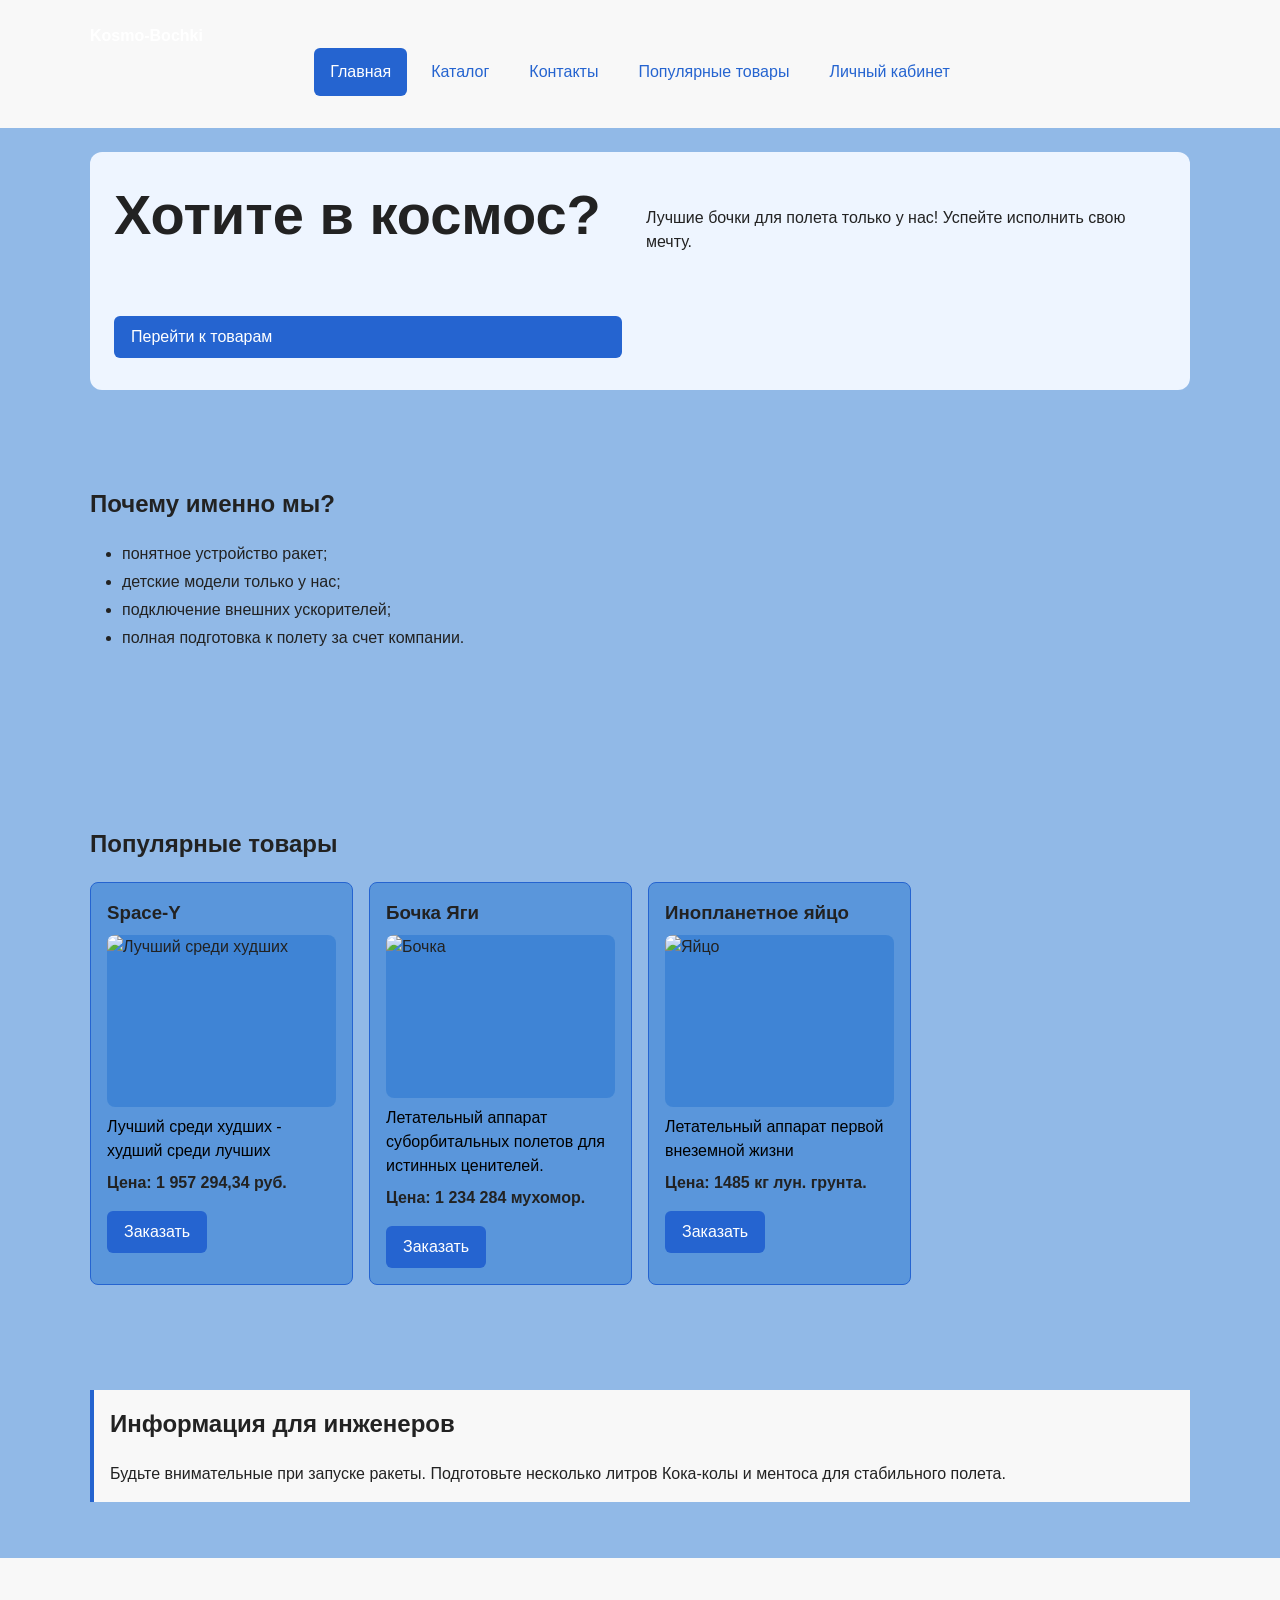
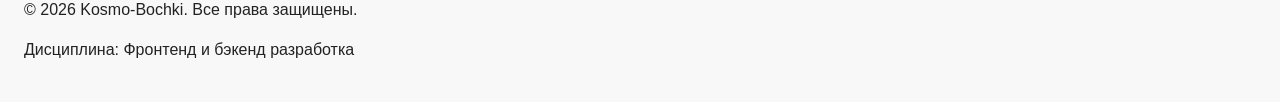
==== index.html @ 41434cd0 "KR3" ====
<!DOCTYPE html>
<html lang="ru">
<head>
  <meta charset="UTF-8">
  <meta name="viewport" content="width=device-width, initial-scale=1.0">
  <meta name="description" content="Космос">

  <meta property="og:type" content="website">
  <meta property="og:title" content="Космос">
  <meta property="og:description" content="Учебный frontend-проект интернет-магазина.">
  <meta property="og:image" content="https://VV00nder.github.io/kr1-html-css-shop/images/preview.jpg">

  <title>Космо-бочки</title>

  <link rel="stylesheet" href="css/style.css">
  <link rel="stylesheet" href="css/responsive.css">
  <script src="js/main.js" defer></script>
</head>
<body>
  <header class="site-header">
    <div class="site-header__inner">
      <a class="site-header__logo" href="index.html">Kosmo-Bochki</a>

      <nav class="site-nav" aria-label="Основная навигация">
        <ul class="site-nav__list">
          <li class="site-nav__item">
            <a class="site-nav__link site-nav__link--active" href="index.html" aria-current="page">Главная</a>
          </li>
          <li class="site-nav__item">
            <a class="site-nav__link" href="catalog.html">Каталог</a>
          </li>
          <li class="site-nav__item">
            <a class="site-nav__link" href="contacts.html">Контакты</a>
          </li>
          <li class="site-nav__item">
            <a class="site-nav__link" href="index.html#popular">Популярные товары</a>
          </li>
          <li class="site-nav__item">
            <a class = "site-nav__link" href="lk.html">
              Личный кабинет
            </a>
          </li>
        </ul>
      </nav>
    </div>
  </header>

  <main class="page">
    <section class="hero">
      <h1 class="hero__title">Хотите в космос?
      </h1>
      <p class="hero__text">
        Лучшие бочки для полета только у нас! Успейте исполнить свою мечту.
      </p>
      <a class="button button--primary" href="#popular">Перейти к товарам</a>
    </section>

    <section class="section" id="advantages">
      <h2 class="section__title">Почему именно мы?</h2>

      <ul class="info-list">
        <li class="info-list__item">понятное устройство ракет;</li>
        <li class="info-list__item">детские модели только у нас;</li>
        <li class="info-list__item">подключение внешних ускорителей;</li>
        <li class="info-list__item">полная подготовка к полету за счет компании.</li>
      </ul>
    </section>

    <section class="section" id="popular">
      <h2 class="section__title">Популярные товары</h2>

      <div class="products-grid">
        <article class="product-card product-card--featured">
          <h3 class="product-card__title">Space-Y</h3>
          <img src=".\images\Space-Y.jpg" alt="Лучший среди худших" class="product-card__image">
          <p class="product-card__description">Лучший среди худших - худший среди лучших</p>
          <p class="product-card__price">Цена: 1 957 294,34 руб.</p>
          <button class="button button--primary product-card__button" type="button" data-product="Товар 1">
            Заказать
          </button>
        </article>

        <article class="product-card product-card--featured">
          <h3 class="product-card__title">Бочка Яги</h3>
          <img src=".\images\bochka.jpg" alt="Бочка" class = "product-card__image">
          <p class="product-card__description">Летательный аппарат суборбитальных полетов для истинных ценителей.</p>
          <p class="product-card__price">Цена: 1 234 284 мухомор.</p>
          <button class="button button--primary product-card__button" type="button" data-product="Товар 2">
            Заказать
          </button>
        </article>

        <article class="product-card product-card--featured">
          <h3 class="product-card__title">Инопланетное яйцо</h3>
          <img src="./images/Luntik.jpg" alt="Яйцо" class="product-card__image">
          <p class="product-card__description">Летательный аппарат первой внеземной жизни</p>
          <p class="product-card__price">Цена: 1485 кг лун. грунта.</p>
          <button class="button button--primary product-card__button" type="button" data-product="Товар 3">
            Заказать
          </button>
        </article>
      </div>
    </section>

    <aside class="info-note">
      <h2 class="info-note__title">Информация для инженеров</h2>
      <p class="info-note__text">
        Будьте внимательные при запуске ракеты. Подготовьте  несколько литров Кока-колы и ментоса для стабильного полета.
      </p>
    </aside>
  </main>

  <footer class="site-footer" id="contacts">
    <div class="site-footer__inner">
      <p class="site-footer__text">&copy; 2026 Kosmo-Bochki. Все права защищены.</p>
      <p class="site-footer__text">Дисциплина: Фронтенд и бэкенд разработка</p>
    </div>
  </footer>

  <dialog class="order-dialog" id="order-dialog" aria-labelledby="order-dialog-title">
    <h2 class="order-dialog__title" id="order-dialog-title">Оформление заявки</h2>

    <form class="order-form" id="order-form" action="#" method="post" novalidate>
      <input id="selected-product" name="selected-product" type="hidden">

      <div class="order-form__field">
        <label class="order-form__label" for="order-name">Имя</label>
        <input
          class="order-form__input"
          id="order-name"
          name="name"
          type="text"
          placeholder="Введите ваше имя"
          minlength="2"
          autocomplete="given-name"
          required
        >
      </div>

      <div class="order-form__field">
        <label class="order-form__label" for="order-email">E-mail</label>
        <input
          class="order-form__input"
          id="order-email"
          name="email"
          type="email"
          placeholder="example@mail.ru"
          autocomplete="email"
          required
        >
      </div>

      <div class="order-form__field">
        <label class="order-form__label" for="order-phone">Телефон</label>
        <input
          class="order-form__input"
          id="order-phone"
          name="phone"
          type="tel"
          inputmode="tel"
          placeholder="+7 (900) 000-00-00"
          pattern="^\+7 \(\d{3}\) \d{3}-\d{2}-\d{2}$"
          required
        >
        <small class="order-form__hint">Формат: +7 (900) 000-00-00</small>
      </div>

      <div class="order-form__field">
        <label class="order-form__label" for="order-date">Дата связи</label>
        <input class="order-form__input" id="order-date" name="date" type="date">
      </div>

      <div class="order-form__field">
        <label class="order-form__label" for="order-topic">Тема заявки</label>
        <select class="order-form__select" id="order-topic" name="topic" required>
          <option value="">Выберите тему</option>
          <option value="product">Заказ товара</option>
          <option value="consultation">Консультация</option>
          <option value="delivery">Доставка</option>
        </select>
      </div>

      <div class="order-form__field">
        <label class="order-form__label" for="order-comment">Комментарий</label>
        <textarea
          class="order-form__textarea"
          id="order-comment"
          name="comment"
          rows="4"
          placeholder="Укажите дополнительную информацию"
        ></textarea>
      </div>

      <div class="order-form__field">
        <label class="order-form__label">
          <input
            class="order-form__checkbox"
            id="order-agreement"
            name="agreement"
            type="checkbox"
            required
          >
          Я согласен на обработку данных
        </label>
      </div>

      <div class="order-form__actions">
        <button class="button button--secondary" type="button" id="close-order-dialog">Закрыть</button>
        <button class="button button--primary" type="submit">Отправить заявку</button>
      </div>
    </form>
  </dialog>

  <p class="success-message" id="success-message" role="status" hidden>
    Форма успешно отправлена!
  </p>
</body>
</html>
---- css/style.css ----
/* ==========================================================================
   Оглавление
   1. Переменные проекта (дизайн-токены)
   2. Базовые стили
   3. Каркас страницы: page, site-header, site-nav, site-footer, breadcrumbs
   4. Компоненты: button, hero, section, info-list, info-note
   5. Компоненты: products-grid, product-card
   6. Компоненты: catalog-layout, catalog-filters
   7. Компоненты: order-dialog, order-form, success-message
   8. Состояния и утилиты
   ========================================================================== */


/* ==========================================================================
   1. Переменные проекта
   ========================================================================== */

:root {
  /* Цвета */
  --color-bg: #2575d080;
  --color-text: #222222;
  --color-muted: #000000;
  --color-primary: #2564d0;
  --color-primary-dark: #d02542;
  --color-border: #00253c;
  --color-surface: #f8f8f8;
  --color-surface-accent: #eef5ff;
  --color-danger: #b00020;
  --color-success: #258ed0;
  --color-success-bg: #eefaf0;
  --color-white: #ffffff;
  --color-overlay: rgba(0, 0, 0, 0.5);

  /* Отступы */
  --space-xs: 4px;
  --space-sm: 8px;
  --space-md: 16px;
  --space-lg: 24px;
  --space-xl: 32px;

  /* Скругления */
  --radius-sm: 6px;
  --radius-md: 8px;
  --radius-lg: 12px;

  /* Размеры */
  --container-width: 1100px;
}


/* ==========================================================================
   2. Базовые стили
   ========================================================================== */

* {
  box-sizing: border-box;
}

html {
  scroll-behavior: smooth;
}

body {
  margin: 0;
  display: flex;
  flex-direction:column;
  min-height: 100vh;
  font-family: Arial, sans-serif;
  line-height: 1.5;
  color: var(--color-text);
  background-color: var(--color-bg);
}

a {
  color: var(--color-primary);
}

a:hover {
  color: var(--color-primary-dark);
}

a:focus-visible {
  outline: 2px solid var(--color-primary);
  outline-offset: 3px;
}


/* ==========================================================================
  3. Каркас страницы
   ========================================================================== */

/* --- page: основная область страницы (<main>) --- */

.page {
  padding: var(--space-lg);
}
main {
  flex:1;
}
/* --- site-header: шапка сайта --- */

.site-header {
  background-image: url("../images/3d-abstract-space-sky-with-stars-nebula.jpg");
  background-size: cover;
  background-position: center;
  background-repeat: no-repeat;
  padding: var(--space-lg);
  background-color: var(--color-surface);
}

.site-header__inner {
  max-width: var(--container-width);
  margin: 0 auto;
}

.site-header__logo {
  font-weight: 700;
  color: var(--color-white);
  text-decoration: none;
}

/* --- site-nav: основная навигация ---
   Корневой блок; внешний вид задают его элементы. */

.site-nav__list {
  display: flex;
  flex-wrap: wrap;
  justify-content: center;
  align-items: center;
  gap: var(--space-md);
  padding: 0;
  margin: var(--space-md) 0 0;
  list-style: none;
}

.site-nav__item {
  margin-bottom: var(--space-sm);
}

.site-nav__link {
  display: inline-block;
  padding: var(--space-sm) var(--space-md);
  color: var(--color-primary);
  text-decoration: none;
  border-radius: var(--radius-sm);
}

.site-nav__link:hover,
.site-nav__link--active,
.site-nav__link--active:hover {
  color: var(--color-white);
  background-color: var(--color-primary);
}

/* --- site-footer: подвал сайта --- */

.site-footer {
  padding: var(--space-lg);
  background-color: var(--color-surface);
  
}

.site-footer__inner {
  max-width: var(--container-width);
  margin-top: auto;
}

.site-footer__text {
  margin: var(--space-md) 0;
}

/* --- breadcrumbs: хлебные крошки --- */

.breadcrumbs {
  max-width: var(--container-width);
  margin: 0 auto var(--space-md);
  font-size: 14px;
  color: var(--color-muted);
}

.breadcrumbs__link {
  color: var(--color-primary);
}

.breadcrumbs__current::before {
  content: " / ";
  color: var(--color-muted);
}


/* ==========================================================================
   4. Компоненты: button, hero, section, info-list, info-note
   ========================================================================== */

/* --- button: кнопка и ссылка-кнопка --- */

.button {
  display: inline-block;
  padding: var(--space-sm) var(--space-md);
  border: 1px solid transparent;
  border-radius: var(--radius-sm);
  font: inherit;
  text-decoration: none;
  cursor: pointer;
}

.button:focus-visible {
  outline: 2px solid var(--color-primary);
  outline-offset: 3px;
}

/* Модификатор --disabled — для ссылок-кнопок, у которых нет атрибута disabled */
.button:disabled,
.button--disabled {
  opacity: 0.6;
  cursor: not-allowed;
}

.button--primary {
  color: var(--color-white);
  background-color: var(--color-primary);
}

/* color указан повторно: иначе его перебьёт глобальное правило a:hover */
.button--primary:hover {
  color: var(--color-white);
  background-color: var(--color-primary-dark);
}

.button--secondary {
  color: var(--color-primary);
  background-color: transparent;
  border-color: var(--color-primary);
}

.button--secondary:hover {
  color: var(--color-white);
  background-color: var(--color-primary);
}

/* --- hero: первый экран главной страницы --- */

.hero {
  max-width: var(--container-width);
  margin: 0 auto var(--space-xl);
  padding: var(--space-xl) var(--space-lg);
  background-color: var(--color-surface-accent);
  border-radius: var(--radius-lg);
}

.hero__title {
  margin-top: 0;
}

.hero__text {
  margin: 0 0 var(--space-md);
}

/* --- section: универсальный раздел страницы --- */

.section {
  max-width: var(--container-width);
  margin: 0 auto var(--space-xl);
}

.section__title {
  margin-top: 0;
}

/* --- info-list: маркированный список --- */

.info-list {
  margin: var(--space-md) 0;
  padding-left: var(--space-xl);
}

.info-list__item {
  margin-bottom: var(--space-xs);
}

/* --- info-note: дополнительный информационный блок --- */

.info-note {
  max-width: var(--container-width);
  margin: 0 auto var(--space-xl);
  padding: var(--space-md);
  border-left: 4px solid var(--color-primary);
  background-color: var(--color-surface);
}

.info-note__title {
  margin-top: 0;
}

.info-note__text {
  margin-bottom: 0;
}


/* ==========================================================================
   5. Компоненты: products-grid, product-card
   ========================================================================== */

/* --- products-grid: сетка карточек (отвечает только за раскладку) --- */

.products-grid {
  display: grid;
  grid-template-columns: repeat(3, 1fr);
  grid-auto-rows: 98%;
  gap: var(--space-lg);
  align-items: stretch;

}

/* --- product-card: карточка товара --- */

.product-card {
  position: relative;
  display: flex;
  flex-direction: column;
  gap: var(--space-sm);
  padding: var(--space-md);
  border: 1px solid var(--color-border);
  border-radius: var(--radius-md);
  background-color: var(--color-bg);
}


.product-card:hover,
.product-card--featured {
  border-color: var(--color-primary);
}

/* Модификатор для товара со скидкой (пока не используется в разметке) */
.product-card--discount {
  border-color: var(--color-danger);
}

.product-card__title {
  margin: 0;
  color: var(--color-text);
}

.product-card__description {
  margin: 0;
  color: var(--color-muted);
}

.product-card__price {
  margin: 0;
  font-weight: 700;
}

.product-card--discount .product-card__price {
  color: var(--color-danger);
}

.product-card__button {
  margin-top: var(--space-sm);
  align-self: flex-start;
}

.product-card__image {
  width: 100%;
  aspect-ratio: 1 / 1;
  object-fit: contain;
  background-color: var(--color-bg);
  border-radius: var(--radius-sm);
}

/* --- product-card__badge: метка на карточке --- */

.product-card__badge {
  position: absolute;
  top: var(--space-sm);
  left: auto;
  right: 10px;
  z-index: 1;

  padding: var(--space-xs) var(--space-sm);
  border-radius: var(--radius-sm);

  font-size: 12px;
  font-weight: 700;
  letter-spacing: 0.5px;
  text-transform: uppercase;
  color: var(--color-white);
  background-color: var(--color-primary);
}

/* Модификатор: ХИТ — красный */
.product-card__badge--hit {
  background-color: #ff0000c9;
}

/* Модификатор: СКИДКА */
.product-card__badge--discount {
  background-color: #5eff00c9;
}

/* Модификатор: НОВИНКА — зелёный/синий */
.product-card__badge--new {
  background-color: var(--color-success);
}


/* ==========================================================================
   5.1. Компоненты: profile, profile-card, last-order (для lk.html)
   ========================================================================== */

/* --- profile: блок профиля --- */

.profile {
  max-width: var(--container-width);
  margin: 0 auto var(--space-xl);
}

.profile__title {
  margin-top: 0;
}

.profile-card {
  display: flex;
  align-items: center;
  gap: var(--space-lg);
  padding: var(--space-md);
  border: 1px solid var(--color-border);
  border-radius: var(--radius-md);
  background-color: var(--color-surface);
}

.profile-card__avatar {
  flex: 0 0 120px;
  width: 120px;
  height: 120px;
  display: flex;
  align-items: center;
  justify-content: center;
  border: 1px solid var(--color-border);
  border-radius: var(--radius-md);
  background-color: var(--color-bg);
  font-size: 48px;
  line-height: 1;
  overflow: hidden;
}

.profile-card__avatar img {
  width: 100%;
  height: 100%;
  object-fit: cover;
}

.profile-card__info {
  margin: 0;
  display: grid;
  gap: var(--space-sm);
  flex: 1 1 auto;
}

.profile-card__row {
  display: flex;
  gap: var(--space-sm);
  flex-wrap: wrap;
}

.profile-card__label {
  margin: 0;
  font-weight: 700;
  min-width: 90px;
}

.profile-card__value {
  margin: 0;
  color: var(--color-muted);
}

/* --- last-order: последний заказ --- */

.last-order {
  max-width: var(--container-width);
  margin: 0 auto var(--space-xl);
}

.last-order__title {
  margin-top: 0;
}


/* ==========================================================================
   6. Компоненты: catalog-layout, catalog-filters
   ========================================================================== */

/* --- catalog-layout: макет страницы каталога --- */

.catalog-layout {
  display: grid;
  grid-template-columns: 260px 1fr;
  grid-template-areas: "filters products";
  gap: var(--space-lg);
  max-width: var(--container-width);
  margin: 0 auto var(--space-xl);
  align-items: start;
}

.catalog-layout__filters {
  grid-area: filters;
}

.catalog-layout__products {
  grid-area: products;
}

.catalog-layout__title {
  margin-top: 0;
}

/* --- catalog-filters: боковая панель фильтров --- */

.catalog-filters {
  padding: var(--space-md);
  border: 1px solid var(--color-border);
  border-radius: var(--radius-md);
  background-color: var(--color-surface);
}

.catalog-filters__title {
  margin-top: 0;
}

.catalog-filters__form {
  display: grid;
  gap: var(--space-md);
}

.catalog-filters__group {
  margin: 0;
  padding: var(--space-md);
  border: 1px solid var(--color-border);
  border-radius: var(--radius-sm);
}

.catalog-filters__legend {
  font-weight: 700;
}

.catalog-filters__label {
  display: block;
  margin-bottom: var(--space-sm);
}

.catalog-filters__input {
  width: 100%;
  padding: var(--space-sm) 10px;
  border: 1px solid var(--color-border);
  border-radius: var(--radius-sm);
  font: inherit;
}


/* ==========================================================================
   7. Компоненты: order-dialog, order-form, success-message
   ========================================================================== */

/* --- order-dialog: модальное окно заявки --- */

.order-dialog {
  width: min(100% - 32px, 560px);
  padding: var(--space-lg);
  border: none;
  border-radius: var(--radius-lg);
}

.order-dialog::backdrop {
  background-color: var(--color-overlay);
}

.order-dialog__title {
  margin-top: 0;
}

/* --- order-form: форма заявки ---
   Корневой блок; внешний вид задают его элементы. */

.order-form__field {
  margin-bottom: var(--space-md);
}

.order-form__label {
  display: block;
  margin-bottom: var(--space-xs);
}

.order-form__input,
.order-form__select,
.order-form__textarea {
  width: 100%;
  padding: 10px 12px;
  border: 1px solid var(--color-border);
  border-radius: var(--radius-sm);
  font: inherit;
}

.order-form__input:hover,
.order-form__select:hover,
.order-form__textarea:hover {
  border-color: var(--color-primary);
}

.order-form__input:focus-visible,
.order-form__select:focus-visible,
.order-form__textarea:focus-visible {
  outline: 2px solid var(--color-primary);
  outline-offset: 3px;
}

.order-form__checkbox {
  margin: 0 var(--space-sm) 0 0;
}

.order-form__hint {
  display: block;
  margin-top: var(--space-xs);
  color: var(--color-muted);
}

.order-form__actions {
  display: flex;
  gap: var(--space-md);
  margin-top: var(--space-lg);
}

/* Состояние ошибки задаётся из JS атрибутом aria-invalid (см. js/main.js) */
.order-form__input[aria-invalid="true"],
.order-form__select[aria-invalid="true"],
.order-form__textarea[aria-invalid="true"] {
  border-color: var(--color-danger);
}

/* --- success-message: сообщение об успешной отправке --- */

.success-message {
  max-width: var(--container-width);
  margin: var(--space-lg) auto;
  padding: var(--space-md);
  border-left: 4px solid var(--color-success);
  background-color: var(--color-success-bg);
}


/* ==========================================================================
   8. Состояния и утилиты
   ========================================================================== */

/* Подсветка якоря, на который перешли по ссылке */
:target {
  outline: 2px dashed var(--color-primary);
  outline-offset: 4px;
}

/* ==========================================================================
   9. Компоненты: product (страница товара), specs-table
   ========================================================================== */

/* --- product: карточка товара на странице товара --- */

.product {
  display: grid;
  grid-template-columns: minmax(0, 1fr) minmax(0, 1fr);
  gap: var(--space-xl);

  max-width: var(--container-width);
  margin: 0 auto var(--space-xl);
  padding: var(--space-lg);

  border: 1px solid var(--color-border);
  border-radius: var(--radius-lg);
  background-color: var(--color-surface);
}

/* Левая колонка — картинка */
.product__media {
  position: relative;
  display: flex;
  align-items: center;
  justify-content: center;
}

.product__image {
  width: 100%;
  max-width: 480px;
  aspect-ratio: 1 / 1;
  object-fit: contain;
  background-color: var(--color-white);
  border-radius: var(--radius-md);
}

/* Бейдж «ХИТ» поверх картинки */
.product__badge {
  position: absolute;
  top: var(--space-md);
  left: var(--space-md);
  z-index: 1;

  padding: var(--space-xs) var(--space-sm);
  border-radius: var(--radius-sm);

  font-size: 12px;
  font-weight: 700;
  letter-spacing: 0.5px;
  text-transform: uppercase;
  color: var(--color-white);
  background-color: var(--color-primary-dark);
}

/* Правая колонка — информация */
.product__info {
  display: flex;
  flex-direction: column;
  gap: var(--space-md);
}

.product__title {
  margin: 0;
}

.product__description {
  margin: 0;
  color: var(--color-muted);
}

.product__price {
  margin: 0;
  font-size: 24px;
  font-weight: 700;
  color: var(--color-primary-dark);
}

.product__actions {
  display: flex;
  flex-wrap: wrap;
  gap: var(--space-md);
  margin-top: auto;   /* прижать кнопки к низу правой колонки */
}

/* --- product-specs: блок характеристик --- */

.product-specs {
  max-width: var(--container-width);
  margin: 0 auto var(--space-xl);
}

.product-specs__title {
  margin-top: 0;
}

/* --- specs-table: таблица характеристик --- */

.specs-table {
  width: 100%;
  border-collapse: collapse;

  border: 1px solid var(--color-border);
  border-radius: var(--radius-md);
  overflow: hidden;
  background-color: var(--color-surface);
}

.specs-table__row {
  border-bottom: 1px solid var(--color-border);
}

.specs-table__row:last-child {
  border-bottom: none;
}

.specs-table__key,
.specs-table__value {
  padding: var(--space-sm) var(--space-md);
  text-align: left;
  vertical-align: top;
}

.specs-table__key {
  width: 40%;
  font-weight: 700;
  background-color: var(--color-surface-accent);
}

.specs-table__value {
  color: var(--color-muted);
}

/* --- Адаптив --- */

@media (max-width: 700px) {
  .product {
    grid-template-columns: 1fr;
    gap: var(--space-lg);
    padding: var(--space-md);
  }

  .product__image {
    max-width: 100%;
  }

  .specs-table__key,
  .specs-table__value {
    display: block;
    width: 100%;
  }

  .specs-table__key {
    border-bottom: none;
    padding-bottom: 0;
  }

  .specs-table__value {
    padding-top: var(--space-xs);
  }
}
---- css/responsive.css ----
/*
  Адаптивные стили для контрольной работы №3.
  Подход: Mobile First.
  Базовые стили рассчитаны на мобильный экран.
  Расширения добавляются через min-width медиазапросы.
*/

*,
*::before,
*::after {
  box-sizing: border-box;
}

html {
  scroll-behavior: smooth;
}

img,
video {
  max-width: 100%;
  height: auto;
}

body {
  overflow-x: hidden;
}

.container,
.main,
.section {
  width: min(100% - 32px, 1200px);
  margin-inline: auto;
}

.section {
  padding-block: clamp(24px, 5vw, 64px);
}

.site-nav__list {
  display: flex;
  flex-direction: column;
  gap: var(--space-sm, 8px);
  padding: 0;
  margin: 0;
  list-style: none;
}

.site-nav__link {
  display: block;
  padding: 12px 16px;
}

@media (min-width: 768px) {
  .site-nav__list {
    flex-direction: row;
    flex-wrap: wrap;
    align-items: center;
  }
}

.hero {
  display: grid;
  gap: var(--space-lg, 24px);
  align-items: center;
}

.hero__content {
  display: grid;
  gap: var(--space-md, 16px);
}

.hero__title {
  font-size: clamp(28px, 7vw, 56px);
  line-height: 1.1;
}

.hero__image {
  width: 100%;
  max-width: 520px;
  margin-inline: auto;
}

@media (min-width: 900px) {
  .hero {
    grid-template-columns: minmax(0, 1fr) minmax(320px, 520px);
  }
}

.products-grid {
  display: grid;
  grid-template-columns: 1fr;
  gap: var(--space-md, 16px);
}

.product-card {
  min-width: 0;
}

.product-card__title,
.product-card__description {
  overflow-wrap: anywhere;
}

@media (min-width: 640px) {
  .products-grid {
    grid-template-columns: repeat(2, minmax(0, 1fr));
  }
}

@media (min-width: 1024px) {
  .products-grid {
    grid-template-columns: repeat(3, minmax(0, 1fr));
  }
}

@media (min-width: 1280px) {
  .products-grid {
    grid-template-columns: repeat(4, minmax(0, 1fr));
  }
}

.catalog-layout {
  display: grid;
  gap: var(--space-lg, 24px);
}

.catalog-filters {
  order: -1;
}

@media (min-width: 1024px) {
  .catalog-layout {
    grid-template-columns: 280px minmax(0, 1fr);
    align-items: start;
  }

  .catalog-filters {
    position: sticky;
    top: 88px;
    order: initial;
  }
}

.product-card__image {
  display: block;
  width: 100%;
  aspect-ratio: 4 / 3;
  object-fit: cover;
  border-radius: var(--radius-md, 8px);
}


.order-form {
  display: grid;
  gap: var(--space-md, 16px);
}

.order-form__group {
  display: grid;
  gap: var(--space-xs, 8px);
}

.order-form__input,
.order-form__textarea,
.order-form__select {
  width: 100%;
  min-height: 44px;
  padding: 10px 12px;
  font: inherit;
}

.order-form__textarea {
  min-height: 120px;
  resize: vertical;
}

@media (min-width: 768px) {
  .order-form {
    grid-template-columns: repeat(2, minmax(0, 1fr));
  }

  .order-form__group--wide {
    grid-column: 1 / -1;
  }
}

.table-wrapper {
  width: 100%;
  overflow-x: auto;
  -webkit-overflow-scrolling: touch;
}

.product-specs {
  width: 100%;
  min-width: 640px;
  border-collapse: collapse;
}

.product-specs th,
.product-specs td {
  padding: 12px;
  border: 1px solid var(--color-border, #ddd);
  text-align: left;
}

.order-dialog {
  width: min(100% - 32px, 560px);
  max-height: calc(100vh - 32px);
  overflow: auto;
}

.order-dialog::backdrop {
  background: rgb(0 0 0 / 0.5);
}
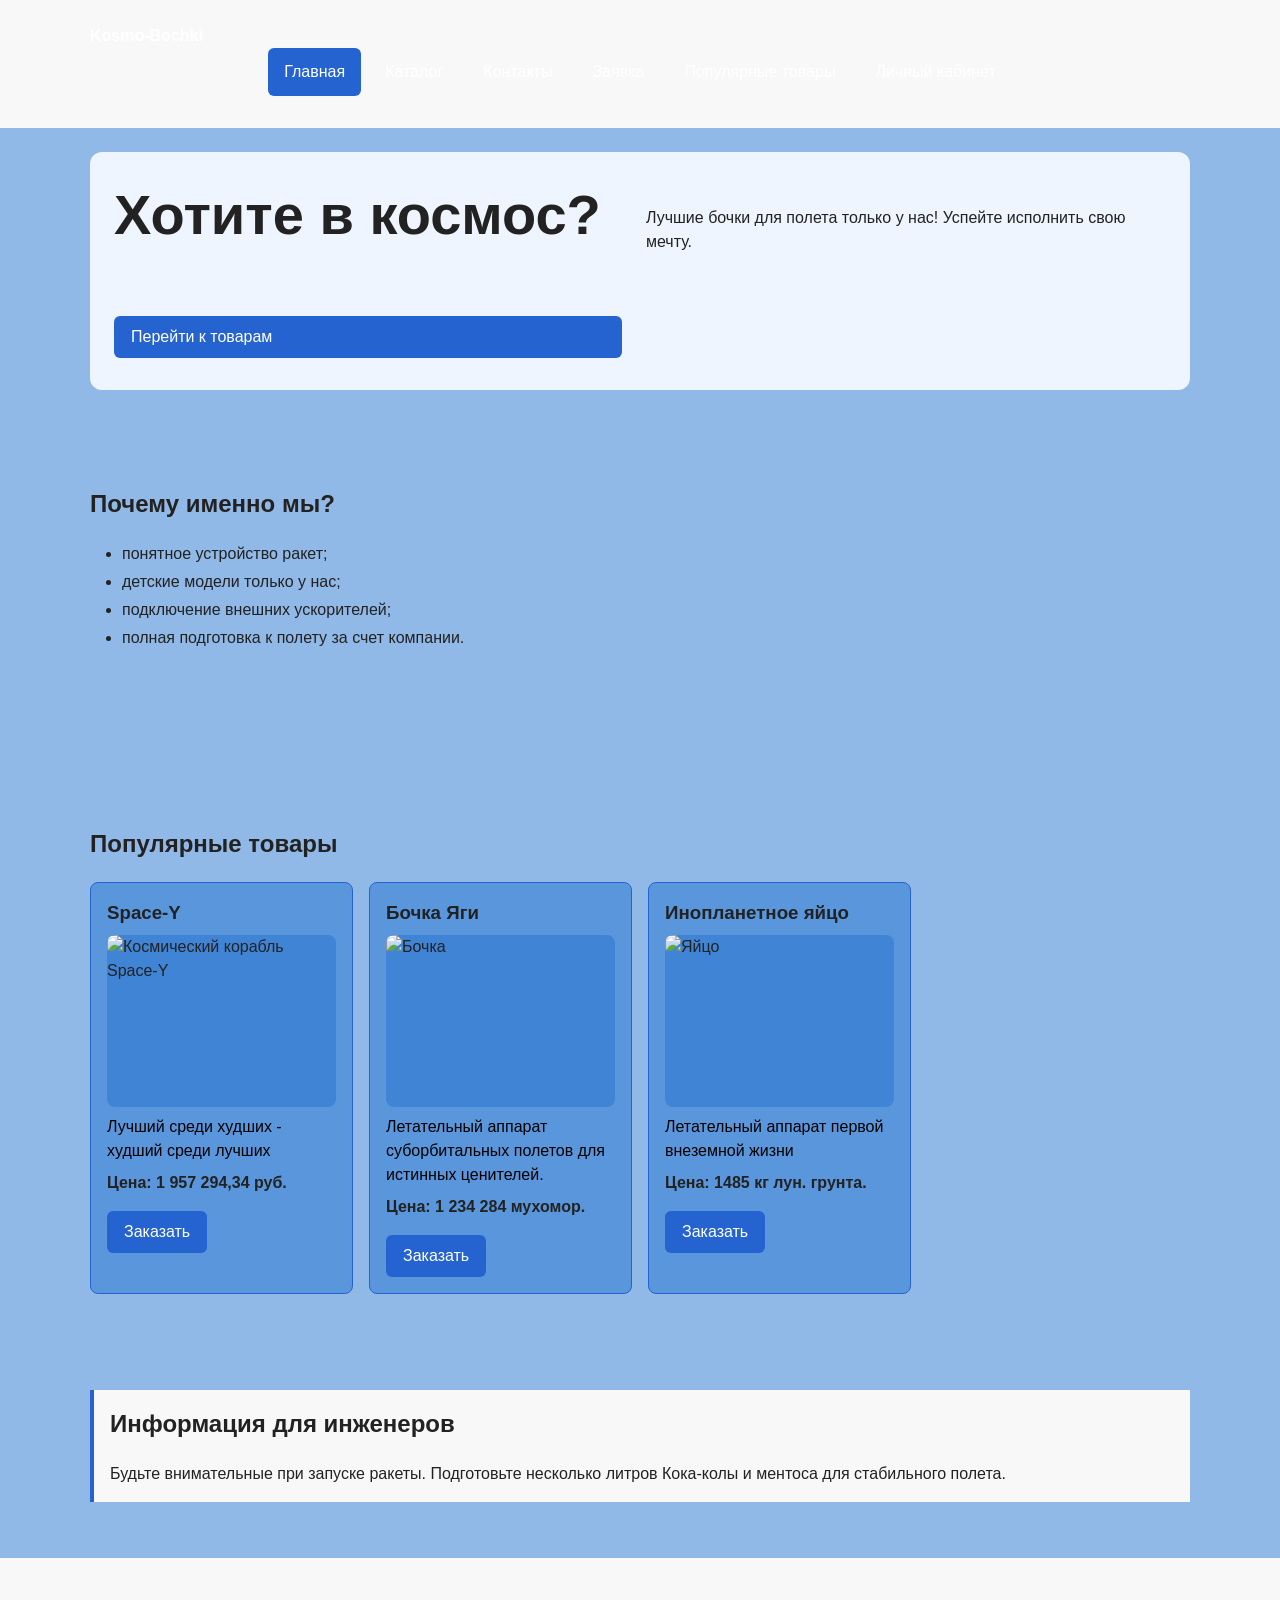
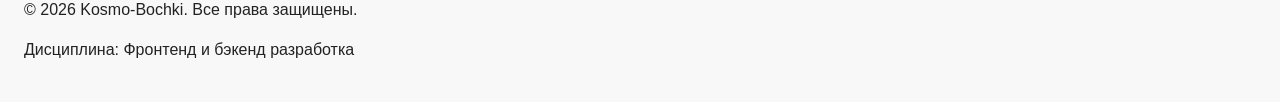
==== commit 82975d28: "KR 3" ====
--- a/index.html
+++ b/index.html
@@ -17,6 +17,8 @@
   <script src="js/main.js" defer></script>
 </head>
 <body>
+  <a class="skip-link" href="#main">Перейти к основному содержимому</a>
+
   <header class="site-header">
     <div class="site-header__inner">
       <a class="site-header__logo" href="index.html">Kosmo-Bochki</a>
@@ -31,6 +33,9 @@
           </li>
           <li class="site-nav__item">
             <a class="site-nav__link" href="contacts.html">Контакты</a>
+          </li>
+          <li class="site-nav__item">
+            <a class="site-nav__link" href="order.html">Заявка</a>
           </li>
           <li class="site-nav__item">
             <a class="site-nav__link" href="index.html#popular">Популярные товары</a>
@@ -45,7 +50,7 @@
     </div>
   </header>
 
-  <main class="page">
+  <main class="page" id="main">
     <section class="hero">
       <h1 class="hero__title">Хотите в космос?
       </h1>
@@ -72,7 +77,7 @@
       <div class="products-grid">
         <article class="product-card product-card--featured">
           <h3 class="product-card__title">Space-Y</h3>
-          <img src=".\images\Space-Y.jpg" alt="Лучший среди худших" class="product-card__image">
+          <img src="./images/Space-Y.jpg" alt="Космический корабль Space-Y" class="product-card__image">
           <p class="product-card__description">Лучший среди худших - худший среди лучших</p>
           <p class="product-card__price">Цена: 1 957 294,34 руб.</p>
           <button class="button button--primary product-card__button" type="button" data-product="Товар 1">
@@ -82,7 +87,7 @@
 
         <article class="product-card product-card--featured">
           <h3 class="product-card__title">Бочка Яги</h3>
-          <img src=".\images\bochka.jpg" alt="Бочка" class = "product-card__image">
+          <img src="./images/bochka.jpg" alt="Бочка" class = "product-card__image">
           <p class="product-card__description">Летательный аппарат суборбитальных полетов для истинных ценителей.</p>
           <p class="product-card__price">Цена: 1 234 284 мухомор.</p>
           <button class="button button--primary product-card__button" type="button" data-product="Товар 2">
--- a/css/style.css
+++ b/css/style.css
@@ -140,7 +140,7 @@
 .site-nav__link {
   display: inline-block;
   padding: var(--space-sm) var(--space-md);
-  color: var(--color-primary);
+  color: var(--color-white);
   text-decoration: none;
   border-radius: var(--radius-sm);
 }
@@ -179,7 +179,7 @@
 }
 
 .breadcrumbs__link {
-  color: var(--color-primary);
+  color: #003a8c;
 }
 
 .breadcrumbs__current::before {
@@ -306,7 +306,6 @@
 .products-grid {
   display: grid;
   grid-template-columns: repeat(3, 1fr);
-  grid-auto-rows: 98%;
   gap: var(--space-lg);
   align-items: stretch;
 
@@ -395,7 +394,7 @@
 
 /* Модификатор: СКИДКА */
 .product-card__badge--discount {
-  background-color: #5eff00c9;
+  background-color: #1f6b00;
 }
 
 /* Модификатор: НОВИНКА — зелёный/синий */
--- a/css/responsive.css
+++ b/css/responsive.css
@@ -121,6 +121,10 @@
 
 .catalog-layout {
   display: grid;
+  grid-template-columns: minmax(0, 1fr);
+  grid-template-areas:
+    "filters"
+    "products";
   gap: var(--space-lg, 24px);
 }
 
@@ -131,6 +135,7 @@
 @media (min-width: 1024px) {
   .catalog-layout {
     grid-template-columns: 280px minmax(0, 1fr);
+    grid-template-areas: "filters products";
     align-items: start;
   }
 
@@ -192,7 +197,6 @@
 
 .product-specs {
   width: 100%;
-  min-width: 640px;
   border-collapse: collapse;
 }
 
@@ -212,3 +216,38 @@
 .order-dialog::backdrop {
   background: rgb(0 0 0 / 0.5);
 }
+
+
+.skip-link {
+  position: absolute;
+  left: 16px;
+  top: -100px;
+  z-index: 1000;
+  padding: 8px 12px;
+  color: #111111;
+  background-color: #ffffff;
+  border: 2px solid #111111;
+  border-radius: 6px;
+  font-weight: 700;
+  text-decoration: none;
+  box-shadow: 0 4px 12px rgba(0, 0, 0, 0.5);
+}
+
+.skip-link:focus,
+.skip-link:focus-visible {
+  top: 16px;
+}
+
+:focus-visible {
+  outline: 3px solid var(--color-primary, #0057b8);
+  outline-offset: 3px;
+}
+
+.site-nav__link:focus-visible,
+.button:focus-visible,
+.order-form__input:focus-visible,
+.order-form__textarea:focus-visible,
+.order-form__select:focus-visible {
+  outline: 3px solid var(--color-primary, #0057b8);
+  outline-offset: 3px;
+}
